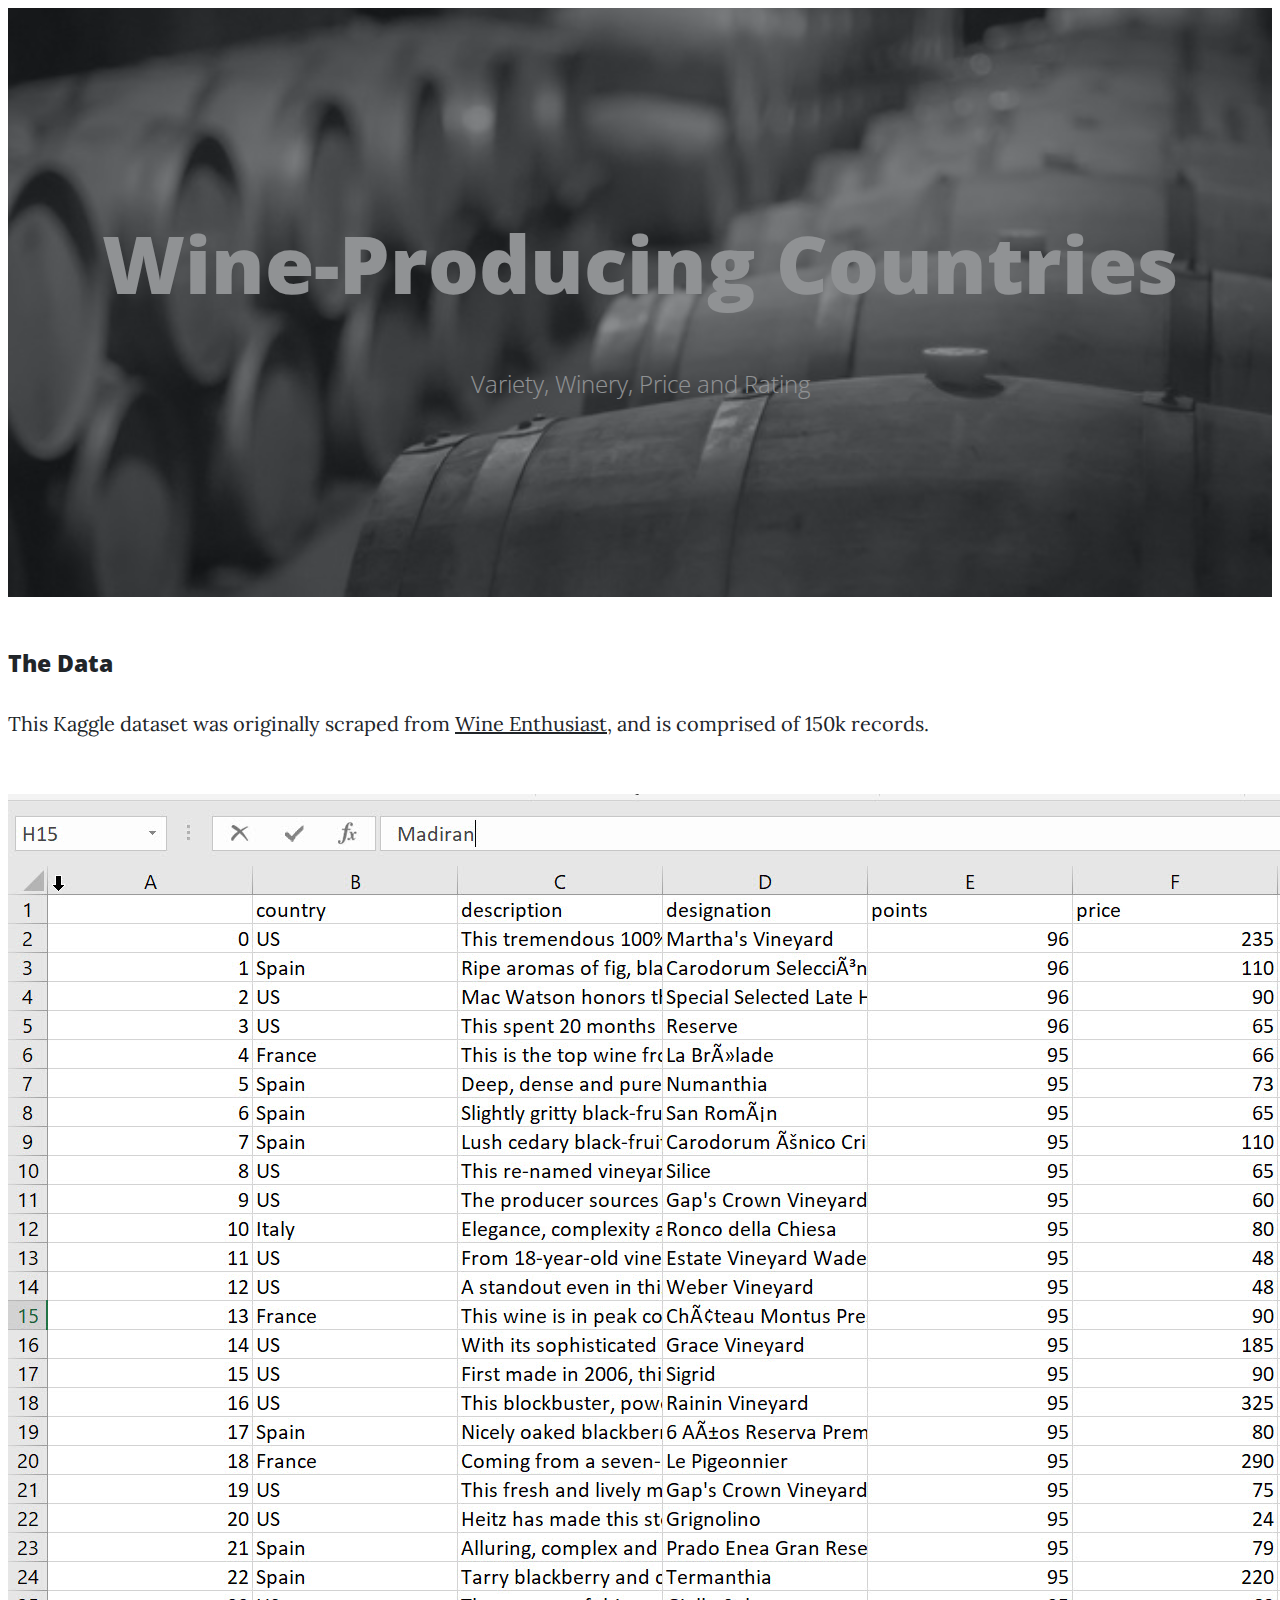
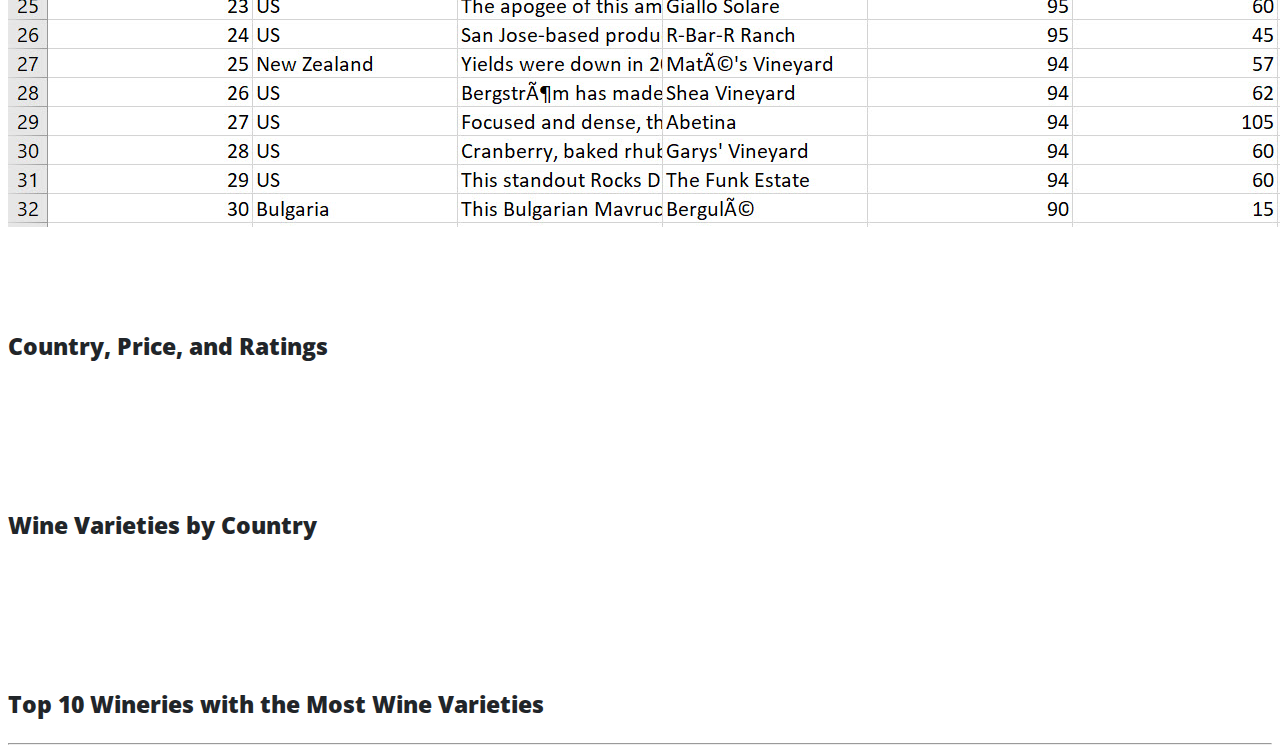
==== about.html @ a39c717f "Add files via upload" ====
<!DOCTYPE html>
<html lang="en">

  <head>

    <meta charset="utf-8">
    <meta name="viewport" content="width=device-width, initial-scale=1, shrink-to-fit=no">
    <meta name="description" content="">
    <meta name="author" content="">

    <title>Clean Blog - Start Bootstrap Theme</title>

    <!-- Bootstrap core CSS -->
    <link href="vendor/bootstrap/css/bootstrap.min.css" rel="stylesheet">

    <!-- Custom fonts for this template -->
    <link href="vendor/fontawesome-free/css/all.min.css" rel="stylesheet" type="text/css">
    <link href='https://fonts.googleapis.com/css?family=Lora:400,700,400italic,700italic' rel='stylesheet' type='text/css'>
    <link href='https://fonts.googleapis.com/css?family=Open+Sans:300italic,400italic,600italic,700italic,800italic,400,300,600,700,800' rel='stylesheet' type='text/css'>

    <!-- Custom styles for this template -->
    <link href="css/clean-blog.min.css" rel="stylesheet">

  </head>

  <body>

    <!-- Navigation -->
    <nav class="navbar navbar-expand-lg navbar-light fixed-top" id="mainNav">
      <div class="container">
        <!--a class="navbar-brand" href="index.html">Start Bootstrap</a-->
        <button class="navbar-toggler navbar-toggler-right" type="button" data-toggle="collapse" data-target="#navbarResponsive" aria-controls="navbarResponsive" aria-expanded="false" aria-label="Toggle navigation">
          Menu
          <i class="fas fa-bars"></i>
        </button>
        <div class="collapse navbar-collapse" id="navbarResponsive">
          <ul class="navbar-nav ml-auto">
            <li class="nav-item">
                <a class="nav-link" href="index.html">Home</a>
              </li>
              <li class="nav-item">
                <a class="nav-link" href="about.html">Wine Production</a>
              </li>
              <li class="nav-item">
                <a class="nav-link" href="post.html">Sentiment Analysis</a>
              </li>
              <li class="nav-item">
                <a class="nav-link" href="contact.html">Wine Recommender</a>
              </li>
          </ul>
        </div>
      </div>
    </nav>

    <!-- Page Header -->
    <header class="masthead" style="background-image: url('img/barrels.jpg')">
      <div class="overlay"></div>
      <div class="container">
        <div class="row">
          <div class="col-lg-8 col-md-10 mx-auto">
            <div class="page-heading">
              <h1>Wine-Producing Countries</h1>
              <span class="subheading">Variety, Winery, Price and Rating</span>
            </div>
          </div>
        </div>
      </div>
    </header>

    <!-- Main Content -->
    <div class="container">
      <div class="row">
        <div class="col-lg-8 col-md-10 mx-auto">
          <h3>The Data</h3>
          <p>This Kaggle dataset was originally scraped from <a href="https://www.winemag.com/wine-ratings/" target="_blank">Wine Enthusiast</a>, and is comprised of 150k records.</p>

          <br>

          <!--img src="dataset.jpg"-->
          <img class="img-fluid" src="img/dataset.jpg" alt="">

          <br>
          <br>
          <br>
          <br>
          <h3>Country, Price, and Ratings</h3>
          <div class='tableauPlaceholder' id='viz1539211883593' style='position: relative'><noscript><a href='#'><img alt='Let&#39;s Talk Wine ' src='https:&#47;&#47;public.tableau.com&#47;static&#47;images&#47;65&#47;65BN7KJ4J&#47;1_rss.png' style='border: none' /></a></noscript><object class='tableauViz'  style='display:none;'><param name='host_url' value='https%3A%2F%2Fpublic.tableau.com%2F' /> <param name='embed_code_version' value='3' /> <param name='path' value='shared&#47;65BN7KJ4J' /> <param name='toolbar' value='yes' /><param name='static_image' value='https:&#47;&#47;public.tableau.com&#47;static&#47;images&#47;65&#47;65BN7KJ4J&#47;1.png' /> <param name='animate_transition' value='yes' /><param name='display_static_image' value='yes' /><param name='display_spinner' value='yes' /><param name='display_overlay' value='yes' /><param name='display_count' value='yes' /></object></div>                <script type='text/javascript'>                    var divElement = document.getElementById('viz1539211883593');                    var vizElement = divElement.getElementsByTagName('object')[0];                    vizElement.style.width='1016px';vizElement.style.height='991px';                    var scriptElement = document.createElement('script');                    scriptElement.src = 'https://public.tableau.com/javascripts/api/viz_v1.js';                    vizElement.parentNode.insertBefore(scriptElement, vizElement);                </script>

          <br>
          <br>
          <br>
          <br>
          <h3>Wine Varieties by Country</h3>
          <div class='tableauPlaceholder' id='viz1539274293628' style='position: relative'><noscript><a href='#'><img alt='Dashboard2 ' src='https:&#47;&#47;public.tableau.com&#47;static&#47;images&#47;Wi&#47;Wine_ML_Dashboards_worksheets&#47;Dashboard2&#47;1_rss.png' style='border: none' /></a></noscript><object class='tableauViz'  style='display:none;'><param name='host_url' value='https%3A%2F%2Fpublic.tableau.com%2F' /> <param name='embed_code_version' value='3' /> <param name='site_root' value='' /><param name='name' value='Wine_ML_Dashboards_worksheets&#47;Dashboard2' /><param name='tabs' value='no' /><param name='toolbar' value='yes' /><param name='static_image' value='https:&#47;&#47;public.tableau.com&#47;static&#47;images&#47;Wi&#47;Wine_ML_Dashboards_worksheets&#47;Dashboard2&#47;1.png' /> <param name='animate_transition' value='yes' /><param name='display_static_image' value='yes' /><param name='display_spinner' value='yes' /><param name='display_overlay' value='yes' /><param name='display_count' value='yes' /></object></div>                <script type='text/javascript'>                    var divElement = document.getElementById('viz1539274293628');                    var vizElement = divElement.getElementsByTagName('object')[0];                    vizElement.style.width='100%';vizElement.style.height=(divElement.offsetWidth*0.75)+'px';                    var scriptElement = document.createElement('script');                    scriptElement.src = 'https://public.tableau.com/javascripts/api/viz_v1.js';                    vizElement.parentNode.insertBefore(scriptElement, vizElement);                </script>
  
          <br>
          <br>
          <br>
          <br>
          <h3>Top 10 Wineries with the Most Wine Varieties</h3>
          <div class='tableauPlaceholder' id='viz1539273602115' style='position: relative'><noscript><a href='#'><img alt='Dashboard 3 ' src='https:&#47;&#47;public.tableau.com&#47;static&#47;images&#47;Wi&#47;Wine_ML_Dashboards_worksheets_dashboard3&#47;Dashboard3&#47;1_rss.png' style='border: none' /></a></noscript><object class='tableauViz'  style='display:none;'><param name='host_url' value='https%3A%2F%2Fpublic.tableau.com%2F' /> <param name='embed_code_version' value='3' /> <param name='site_root' value='' /><param name='name' value='Wine_ML_Dashboards_worksheets_dashboard3&#47;Dashboard3' /><param name='tabs' value='no' /><param name='toolbar' value='yes' /><param name='static_image' value='https:&#47;&#47;public.tableau.com&#47;static&#47;images&#47;Wi&#47;Wine_ML_Dashboards_worksheets_dashboard3&#47;Dashboard3&#47;1.png' /> <param name='animate_transition' value='yes' /><param name='display_static_image' value='yes' /><param name='display_spinner' value='yes' /><param name='display_overlay' value='yes' /><param name='display_count' value='yes' /></object></div>                <script type='text/javascript'>                    var divElement = document.getElementById('viz1539273602115');                    var vizElement = divElement.getElementsByTagName('object')[0];                    vizElement.style.width='1000px';vizElement.style.height='827px';                    var scriptElement = document.createElement('script');                    scriptElement.src = 'https://public.tableau.com/javascripts/api/viz_v1.js';                    vizElement.parentNode.insertBefore(scriptElement, vizElement);                </script>
        </div>
      </div>
    </div>

    <hr>

    <!-- Footer -->
    <!--footer>
      <div class="container">
        <div class="row">
          <div class="col-lg-8 col-md-10 mx-auto">
            <ul class="list-inline text-center">
              <li class="list-inline-item">
                <a href="#">
                  <span class="fa-stack fa-lg">
                    <i class="fas fa-circle fa-stack-2x"></i>
                    <i class="fab fa-twitter fa-stack-1x fa-inverse"></i>
                  </span>
                </a>
              </li>
              <li class="list-inline-item">
                <a href="#">
                  <span class="fa-stack fa-lg">
                    <i class="fas fa-circle fa-stack-2x"></i>
                    <i class="fab fa-facebook-f fa-stack-1x fa-inverse"></i>
                  </span>
                </a>
              </li>
              <li class="list-inline-item">
                <a href="#">
                  <span class="fa-stack fa-lg">
                    <i class="fas fa-circle fa-stack-2x"></i>
                    <i class="fab fa-github fa-stack-1x fa-inverse"></i>
                  </span>
                </a>
              </li>
            </ul>
            <p class="copyright text-muted">Copyright &copy; Your Website 2018</p>
          </div>
        </div>
      </div>
    </footer-->

    <!-- Bootstrap core JavaScript -->
    <script src="vendor/jquery/jquery.min.js"></script>
    <script src="vendor/bootstrap/js/bootstrap.bundle.min.js"></script>

    <!-- Custom scripts for this template -->
    <script src="js/clean-blog.min.js"></script>

  </body>

</html>
---- css/clean-blog.min.css ----
/*!
 * Start Bootstrap - Clean Blog v5.0.1 (https://startbootstrap.com/template-overviews/clean-blog)
 * Copyright 2013-2018 Start Bootstrap
 * Licensed under MIT (https://github.com/BlackrockDigital/startbootstrap-clean-blog/blob/master/LICENSE)
 */body{font-size:20px;color:#212529;font-family:Lora,'Times New Roman',serif}p{line-height:1.5;margin:30px 0}p a{text-decoration:underline}h1,h2,h3,h4,h5,h6{font-weight:800;font-family:'Open Sans','Helvetica Neue',Helvetica,Arial,sans-serif}a{color:#212529;-webkit-transition:all .2s;transition:all .2s}a:focus,a:hover{color:#0085a1}blockquote{font-style:italic;color:#868e96}.section-heading{font-size:36px;font-weight:700;margin-top:60px}.caption{font-size:14px;font-style:italic;display:block;margin:0;padding:10px;text-align:center;border-bottom-right-radius:5px;border-bottom-left-radius:5px}::-moz-selection{color:#fff;background:#0085a1;text-shadow:none}::selection{color:#fff;background:#0085a1;text-shadow:none}img::-moz-selection{color:#fff;background:0 0}img::selection{color:#fff;background:0 0}img::-moz-selection{color:#fff;background:0 0}#mainNav{position:absolute;border-bottom:1px solid #e9ecef;background-color:#fff;font-family:'Open Sans','Helvetica Neue',Helvetica,Arial,sans-serif}#mainNav .navbar-brand{font-weight:800;color:#343a40}#mainNav .navbar-toggler{font-size:12px;font-weight:800;padding:13px;text-transform:uppercase;color:#343a40}#mainNav .navbar-nav>li.nav-item>a{font-size:12px;font-weight:800;letter-spacing:1px;text-transform:uppercase}@media only screen and (min-width:992px){#mainNav{border-bottom:1px solid transparent;background:0 0}#mainNav .navbar-brand{padding:10px 20px;color:#fff}#mainNav .navbar-brand:focus,#mainNav .navbar-brand:hover{color:rgba(255,255,255,.8)}#mainNav .navbar-nav>li.nav-item>a{padding:10px 20px;color:#fff}#mainNav .navbar-nav>li.nav-item>a:focus,#mainNav .navbar-nav>li.nav-item>a:hover{color:rgba(255,255,255,.8)}}@media only screen and (min-width:992px){#mainNav{-webkit-transition:background-color .2s;transition:background-color .2s;-webkit-transform:translate3d(0,0,0);transform:translate3d(0,0,0);-webkit-backface-visibility:hidden}#mainNav.is-fixed{position:fixed;top:-67px;-webkit-transition:-webkit-transform .2s;transition:-webkit-transform .2s;transition:transform .2s;transition:transform .2s,-webkit-transform .2s;border-bottom:1px solid #fff;background-color:rgba(255,255,255,.9)}#mainNav.is-fixed .navbar-brand{color:#212529}#mainNav.is-fixed .navbar-brand:focus,#mainNav.is-fixed .navbar-brand:hover{color:#0085a1}#mainNav.is-fixed .navbar-nav>li.nav-item>a{color:#212529}#mainNav.is-fixed .navbar-nav>li.nav-item>a:focus,#mainNav.is-fixed .navbar-nav>li.nav-item>a:hover{color:#0085a1}#mainNav.is-visible{-webkit-transform:translate3d(0,100%,0);transform:translate3d(0,100%,0)}}header.masthead{margin-bottom:50px;background:no-repeat center center;background-color:#868e96;background-attachment:scroll;position:relative;background-size:cover}header.masthead .overlay{position:absolute;top:0;left:0;height:100%;width:100%;background-color:#212529;opacity:.5}header.masthead .page-heading,header.masthead .post-heading,header.masthead .site-heading{padding:200px 0 150px;color:#fff}@media only screen and (min-width:768px){header.masthead .page-heading,header.masthead .post-heading,header.masthead .site-heading{padding:200px 0}}header.masthead .page-heading,header.masthead .site-heading{text-align:center}header.masthead .page-heading h1,header.masthead .site-heading h1{font-size:50px;margin-top:0}header.masthead .page-heading .subheading,header.masthead .site-heading .subheading{font-size:24px;font-weight:300;line-height:1.1;display:block;margin:10px 0 0;font-family:'Open Sans','Helvetica Neue',Helvetica,Arial,sans-serif}@media only screen and (min-width:768px){header.masthead .page-heading h1,header.masthead .site-heading h1{font-size:80px}}header.masthead .post-heading h1{font-size:35px}header.masthead .post-heading .meta,header.masthead .post-heading .subheading{line-height:1.1;display:block}header.masthead .post-heading .subheading{font-size:24px;font-weight:600;margin:10px 0 30px;font-family:'Open Sans','Helvetica Neue',Helvetica,Arial,sans-serif}header.masthead .post-heading .meta{font-size:20px;font-weight:300;font-style:italic;font-family:Lora,'Times New Roman',serif}header.masthead .post-heading .meta a{color:#fff}@media only screen and (min-width:768px){header.masthead .post-heading h1{font-size:55px}header.masthead .post-heading .subheading{font-size:30px}}.post-preview>a{color:#212529}.post-preview>a:focus,.post-preview>a:hover{text-decoration:none;color:#9c0745}.post-preview>a>.post-title{font-size:30px;margin-top:30px;margin-bottom:10px}.post-preview>a>.post-subtitle{font-weight:300;margin:0 0 10px}.post-preview>.post-meta{font-size:18px;font-style:italic;margin-top:0;color:#868e96}.post-preview>.post-meta>a{text-decoration:none;color:#212529}.post-preview>.post-meta>a:focus,.post-preview>.post-meta>a:hover{text-decoration:underline;color:#0085a1}@media only screen and (min-width:768px){.post-preview>a>.post-title{font-size:36px}}.floating-label-form-group{font-size:14px;position:relative;margin-bottom:0;padding-bottom:.5em;border-bottom:1px solid #dee2e6}.floating-label-form-group input,.floating-label-form-group textarea{font-size:1.5em;position:relative;z-index:1;padding:0;resize:none;border:none;border-radius:0;background:0 0;-webkit-box-shadow:none!important;box-shadow:none!important;font-family:Lora,'Times New Roman',serif}.floating-label-form-group input::-webkit-input-placeholder,.floating-label-form-group textarea::-webkit-input-placeholder{color:#868e96;font-family:Lora,'Times New Roman',serif}.floating-label-form-group label{font-size:.85em;line-height:1.764705882em;position:relative;z-index:0;top:2em;display:block;margin:0;-webkit-transition:top .3s ease,opacity .3s ease;transition:top .3s ease,opacity .3s ease;vertical-align:middle;vertical-align:baseline;opacity:0}.floating-label-form-group .help-block{margin:15px 0}.floating-label-form-group-with-value label{top:0;opacity:1}.floating-label-form-group-with-focus label{color:#0085a1}form .form-group:first-child .floating-label-form-group{border-top:1px solid #dee2e6}footer{padding:50px 0 65px}footer .list-inline{margin:0;padding:0}footer .copyright{font-size:14px;margin-bottom:0;text-align:center}.btn{font-size:14px;font-weight:800;padding:15px 25px;letter-spacing:1px;text-transform:uppercase;border-radius:0;font-family:'Open Sans','Helvetica Neue',Helvetica,Arial,sans-serif}.btn-primary{background-color:#0085a1;border-color:#0085a1}.btn-primary:active,.btn-primary:focus,.btn-primary:hover{color:#fff;background-color:#00657b!important;border-color:#00657b!important}.btn-lg{font-size:16px;padding:25px 35px}
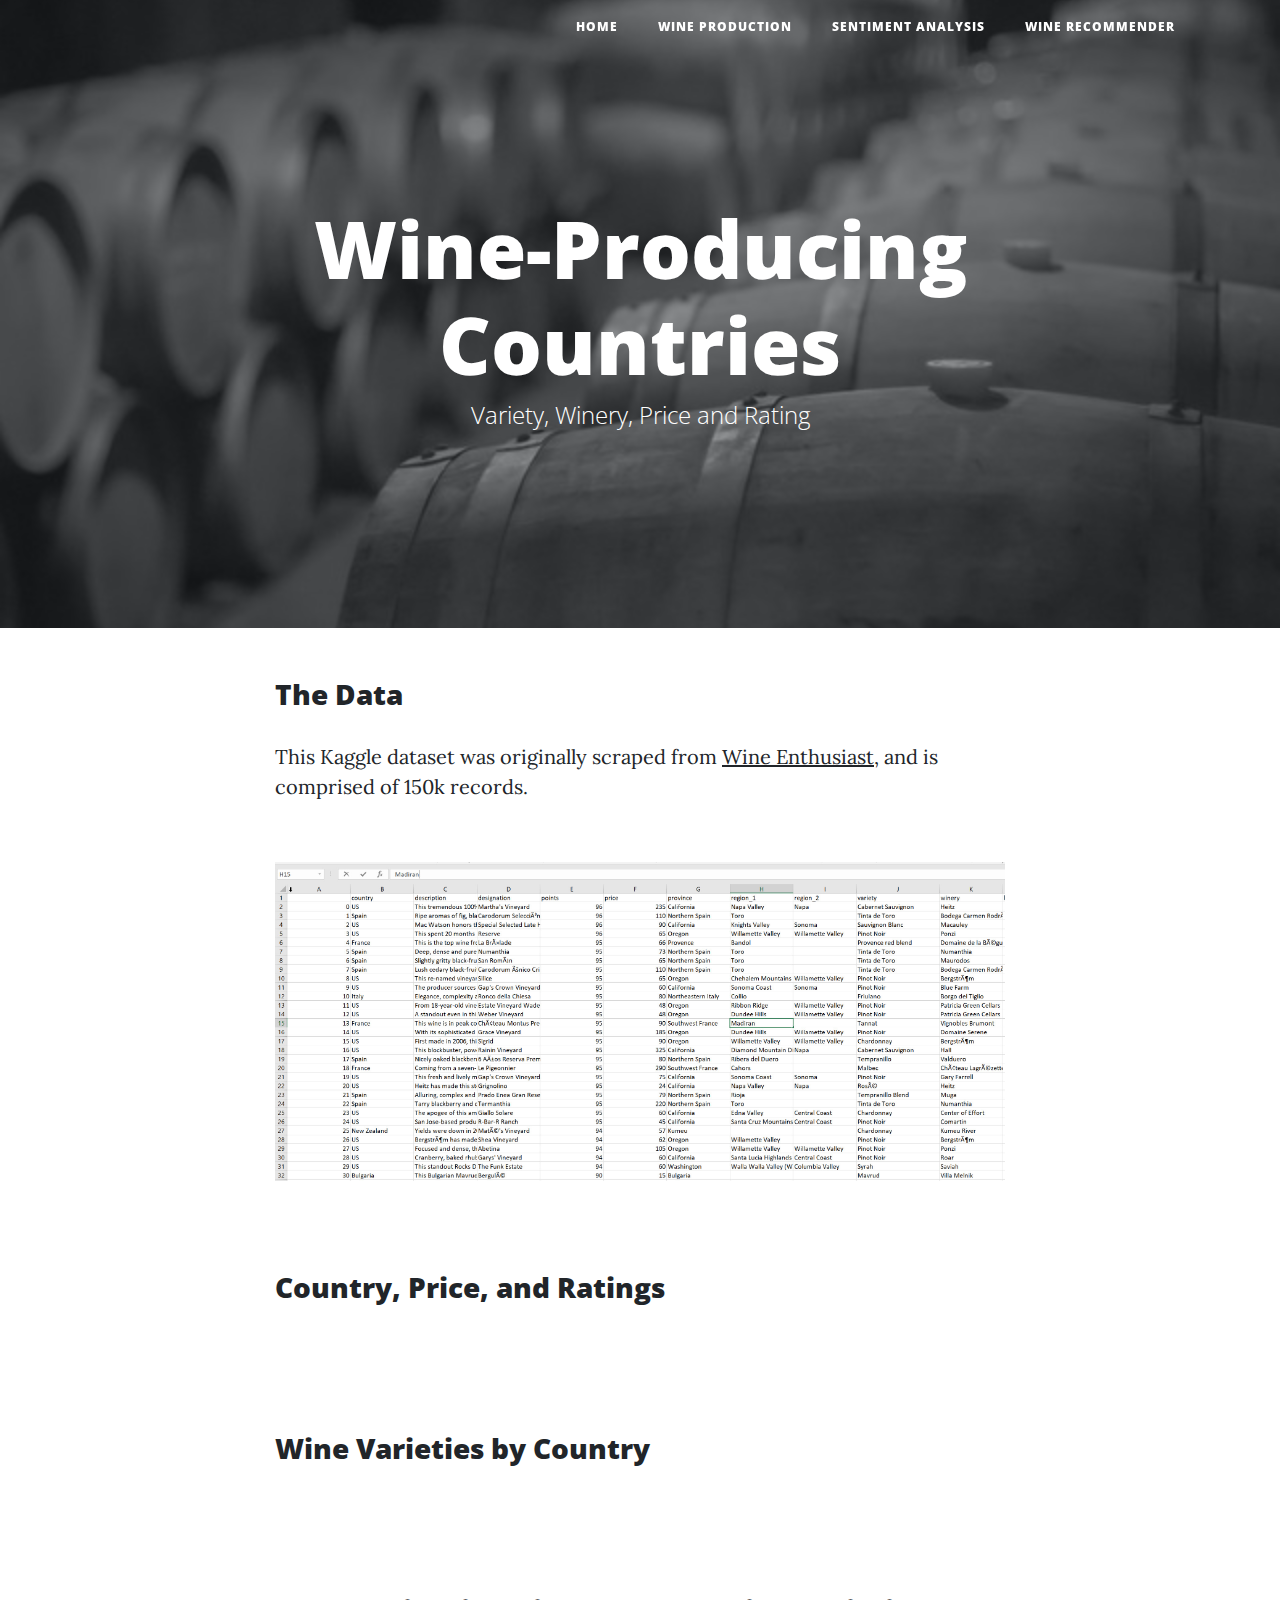
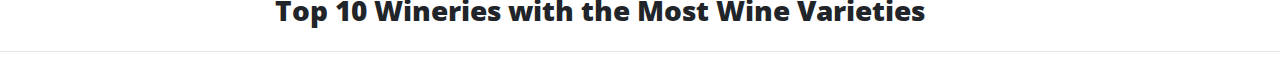
==== commit b0cbe75e: "Add files via upload" ====
--- a/about.html
+++ b/about.html
@@ -84,7 +84,7 @@
           <br>
           <br>
           <h3>Country, Price, and Ratings</h3>
-          <div class='tableauPlaceholder' id='viz1539211883593' style='position: relative'><noscript><a href='#'><img alt='Let&#39;s Talk Wine ' src='https:&#47;&#47;public.tableau.com&#47;static&#47;images&#47;65&#47;65BN7KJ4J&#47;1_rss.png' style='border: none' /></a></noscript><object class='tableauViz'  style='display:none;'><param name='host_url' value='https%3A%2F%2Fpublic.tableau.com%2F' /> <param name='embed_code_version' value='3' /> <param name='path' value='shared&#47;65BN7KJ4J' /> <param name='toolbar' value='yes' /><param name='static_image' value='https:&#47;&#47;public.tableau.com&#47;static&#47;images&#47;65&#47;65BN7KJ4J&#47;1.png' /> <param name='animate_transition' value='yes' /><param name='display_static_image' value='yes' /><param name='display_spinner' value='yes' /><param name='display_overlay' value='yes' /><param name='display_count' value='yes' /></object></div>                <script type='text/javascript'>                    var divElement = document.getElementById('viz1539211883593');                    var vizElement = divElement.getElementsByTagName('object')[0];                    vizElement.style.width='1016px';vizElement.style.height='991px';                    var scriptElement = document.createElement('script');                    scriptElement.src = 'https://public.tableau.com/javascripts/api/viz_v1.js';                    vizElement.parentNode.insertBefore(scriptElement, vizElement);                </script>
+          <div class='tableauPlaceholder' id='viz1539293705348' style='position: relative'><noscript><a href='#'><img alt='Wine ' src='https:&#47;&#47;public.tableau.com&#47;static&#47;images&#47;Wi&#47;Wine_29&#47;Wine&#47;1_rss.png' style='border: none' /></a></noscript><object class='tableauViz'  style='display:none;'><param name='host_url' value='https%3A%2F%2Fpublic.tableau.com%2F' /> <param name='embed_code_version' value='3' /> <param name='site_root' value='' /><param name='name' value='Wine_29&#47;Wine' /><param name='tabs' value='no' /><param name='toolbar' value='yes' /><param name='static_image' value='https:&#47;&#47;public.tableau.com&#47;static&#47;images&#47;Wi&#47;Wine_29&#47;Wine&#47;1.png' /> <param name='animate_transition' value='yes' /><param name='display_static_image' value='yes' /><param name='display_spinner' value='yes' /><param name='display_overlay' value='yes' /><param name='display_count' value='yes' /><param name='filter' value='publish=yes' /></object></div>                <script type='text/javascript'>                    var divElement = document.getElementById('viz1539293705348');                    var vizElement = divElement.getElementsByTagName('object')[0];                    vizElement.style.width='1016px';vizElement.style.height='991px';                    var scriptElement = document.createElement('script');                    scriptElement.src = 'https://public.tableau.com/javascripts/api/viz_v1.js';                    vizElement.parentNode.insertBefore(scriptElement, vizElement);                </script>
 
           <br>
           <br>
--- a/vendor/fontawesome-free/css/all.min.css
+++ b/vendor/fontawesome-free/css/all.min.css
@@ -0,0 +1,5 @@
+/*!
+ * Font Awesome Free 5.3.1 by @fontawesome - https://fontawesome.com
+ * License - https://fontawesome.com/license/free (Icons: CC BY 4.0, Fonts: SIL OFL 1.1, Code: MIT License)
+ */
+.fa,.fab,.fal,.far,.fas{-moz-osx-font-smoothing:grayscale;-webkit-font-smoothing:antialiased;display:inline-block;font-style:normal;font-variant:normal;text-rendering:auto;line-height:1}.fa-lg{font-size:1.33333em;line-height:.75em;vertical-align:-.0667em}.fa-xs{font-size:.75em}.fa-sm{font-size:.875em}.fa-1x{font-size:1em}.fa-2x{font-size:2em}.fa-3x{font-size:3em}.fa-4x{font-size:4em}.fa-5x{font-size:5em}.fa-6x{font-size:6em}.fa-7x{font-size:7em}.fa-8x{font-size:8em}.fa-9x{font-size:9em}.fa-10x{font-size:10em}.fa-fw{text-align:center;width:1.25em}.fa-ul{list-style-type:none;margin-left:2.5em;padding-left:0}.fa-ul>li{position:relative}.fa-li{left:-2em;position:absolute;text-align:center;width:2em;line-height:inherit}.fa-border{border:.08em solid #eee;border-radius:.1em;padding:.2em .25em .15em}.fa-pull-left{float:left}.fa-pull-right{float:right}.fa.fa-pull-left,.fab.fa-pull-left,.fal.fa-pull-left,.far.fa-pull-left,.fas.fa-pull-left{margin-right:.3em}.fa.fa-pull-right,.fab.fa-pull-right,.fal.fa-pull-right,.far.fa-pull-right,.fas.fa-pull-right{margin-left:.3em}.fa-spin{animation:fa-spin 2s infinite linear}.fa-pulse{animation:fa-spin 1s infinite steps(8)}@keyframes fa-spin{0%{transform:rotate(0deg)}to{transform:rotate(1turn)}}.fa-rotate-90{-ms-filter:"progid:DXImageTransform.Microsoft.BasicImage(rotation=1)";transform:rotate(90deg)}.fa-rotate-180{-ms-filter:"progid:DXImageTransform.Microsoft.BasicImage(rotation=2)";transform:rotate(180deg)}.fa-rotate-270{-ms-filter:"progid:DXImageTransform.Microsoft.BasicImage(rotation=3)";transform:rotate(270deg)}.fa-flip-horizontal{-ms-filter:"progid:DXImageTransform.Microsoft.BasicImage(rotation=0, mirror=1)";transform:scaleX(-1)}.fa-flip-vertical{transform:scaleY(-1)}.fa-flip-horizontal.fa-flip-vertical,.fa-flip-vertical{-ms-filter:"progid:DXImageTransform.Microsoft.BasicImage(rotation=2, mirror=1)"}.fa-flip-horizontal.fa-flip-vertical{transform:scale(-1)}:root .fa-flip-horizontal,:root .fa-flip-vertical,:root .fa-rotate-90,:root .fa-rotate-180,:root .fa-rotate-270{-webkit-filter:none;filter:none}.fa-stack{display:inline-block;height:2em;line-height:2em;position:relative;vertical-align:middle;width:2em}.fa-stack-1x,.fa-stack-2x{left:0;position:absolute;text-align:center;width:100%}.fa-stack-1x{line-height:inherit}.fa-stack-2x{font-size:2em}.fa-inverse{color:#fff}.fa-500px:before{content:"\f26e"}.fa-accessible-icon:before{content:"\f368"}.fa-accusoft:before{content:"\f369"}.fa-ad:before{content:"\f641"}.fa-address-book:before{content:"\f2b9"}.fa-address-card:before{content:"\f2bb"}.fa-adjust:before{content:"\f042"}.fa-adn:before{content:"\f170"}.fa-adversal:before{content:"\f36a"}.fa-affiliatetheme:before{content:"\f36b"}.fa-air-freshener:before{content:"\f5d0"}.fa-algolia:before{content:"\f36c"}.fa-align-center:before{content:"\f037"}.fa-align-justify:before{content:"\f039"}.fa-align-left:before{content:"\f036"}.fa-align-right:before{content:"\f038"}.fa-alipay:before{content:"\f642"}.fa-allergies:before{content:"\f461"}.fa-amazon:before{content:"\f270"}.fa-amazon-pay:before{content:"\f42c"}.fa-ambulance:before{content:"\f0f9"}.fa-american-sign-language-interpreting:before{content:"\f2a3"}.fa-amilia:before{content:"\f36d"}.fa-anchor:before{content:"\f13d"}.fa-android:before{content:"\f17b"}.fa-angellist:before{content:"\f209"}.fa-angle-double-down:before{content:"\f103"}.fa-angle-double-left:before{content:"\f100"}.fa-angle-double-right:before{content:"\f101"}.fa-angle-double-up:before{content:"\f102"}.fa-angle-down:before{content:"\f107"}.fa-angle-left:before{content:"\f104"}.fa-angle-right:before{content:"\f105"}.fa-angle-up:before{content:"\f106"}.fa-angry:before{content:"\f556"}.fa-angrycreative:before{content:"\f36e"}.fa-angular:before{content:"\f420"}.fa-ankh:before{content:"\f644"}.fa-app-store:before{content:"\f36f"}.fa-app-store-ios:before{content:"\f370"}.fa-apper:before{content:"\f371"}.fa-apple:before{content:"\f179"}.fa-apple-alt:before{content:"\f5d1"}.fa-apple-pay:before{content:"\f415"}.fa-archive:before{content:"\f187"}.fa-archway:before{content:"\f557"}.fa-arrow-alt-circle-down:before{content:"\f358"}.fa-arrow-alt-circle-left:before{content:"\f359"}.fa-arrow-alt-circle-right:before{content:"\f35a"}.fa-arrow-alt-circle-up:before{content:"\f35b"}.fa-arrow-circle-down:before{content:"\f0ab"}.fa-arrow-circle-left:before{content:"\f0a8"}.fa-arrow-circle-right:before{content:"\f0a9"}.fa-arrow-circle-up:before{content:"\f0aa"}.fa-arrow-down:before{content:"\f063"}.fa-arrow-left:before{content:"\f060"}.fa-arrow-right:before{content:"\f061"}.fa-arrow-up:before{content:"\f062"}.fa-arrows-alt:before{content:"\f0b2"}.fa-arrows-alt-h:before{content:"\f337"}.fa-arrows-alt-v:before{content:"\f338"}.fa-assistive-listening-systems:before{content:"\f2a2"}.fa-asterisk:before{content:"\f069"}.fa-asymmetrik:before{content:"\f372"}.fa-at:before{content:"\f1fa"}.fa-atlas:before{content:"\f558"}.fa-atom:before{content:"\f5d2"}.fa-audible:before{content:"\f373"}.fa-audio-description:before{content:"\f29e"}.fa-autoprefixer:before{content:"\f41c"}.fa-avianex:before{content:"\f374"}.fa-aviato:before{content:"\f421"}.fa-award:before{content:"\f559"}.fa-aws:before{content:"\f375"}.fa-backspace:before{content:"\f55a"}.fa-backward:before{content:"\f04a"}.fa-balance-scale:before{content:"\f24e"}.fa-ban:before{content:"\f05e"}.fa-band-aid:before{content:"\f462"}.fa-bandcamp:before{content:"\f2d5"}.fa-barcode:before{content:"\f02a"}.fa-bars:before{content:"\f0c9"}.fa-baseball-ball:before{content:"\f433"}.fa-basketball-ball:before{content:"\f434"}.fa-bath:before{content:"\f2cd"}.fa-battery-empty:before{content:"\f244"}.fa-battery-full:before{content:"\f240"}.fa-battery-half:before{content:"\f242"}.fa-battery-quarter:before{content:"\f243"}.fa-battery-three-quarters:before{content:"\f241"}.fa-bed:before{content:"\f236"}.fa-beer:before{content:"\f0fc"}.fa-behance:before{content:"\f1b4"}.fa-behance-square:before{content:"\f1b5"}.fa-bell:before{content:"\f0f3"}.fa-bell-slash:before{content:"\f1f6"}.fa-bezier-curve:before{content:"\f55b"}.fa-bible:before{content:"\f647"}.fa-bicycle:before{content:"\f206"}.fa-bimobject:before{content:"\f378"}.fa-binoculars:before{content:"\f1e5"}.fa-birthday-cake:before{content:"\f1fd"}.fa-bitbucket:before{content:"\f171"}.fa-bitcoin:before{content:"\f379"}.fa-bity:before{content:"\f37a"}.fa-black-tie:before{content:"\f27e"}.fa-blackberry:before{content:"\f37b"}.fa-blender:before{content:"\f517"}.fa-blind:before{content:"\f29d"}.fa-blogger:before{content:"\f37c"}.fa-blogger-b:before{content:"\f37d"}.fa-bluetooth:before{content:"\f293"}.fa-bluetooth-b:before{content:"\f294"}.fa-bold:before{content:"\f032"}.fa-bolt:before{content:"\f0e7"}.fa-bomb:before{content:"\f1e2"}.fa-bone:before{content:"\f5d7"}.fa-bong:before{content:"\f55c"}.fa-book:before{content:"\f02d"}.fa-book-open:before{content:"\f518"}.fa-book-reader:before{content:"\f5da"}.fa-bookmark:before{content:"\f02e"}.fa-bowling-ball:before{content:"\f436"}.fa-box:before{content:"\f466"}.fa-box-open:before{content:"\f49e"}.fa-boxes:before{content:"\f468"}.fa-braille:before{content:"\f2a1"}.fa-brain:before{content:"\f5dc"}.fa-briefcase:before{content:"\f0b1"}.fa-briefcase-medical:before{content:"\f469"}.fa-broadcast-tower:before{content:"\f519"}.fa-broom:before{content:"\f51a"}.fa-brush:before{content:"\f55d"}.fa-btc:before{content:"\f15a"}.fa-bug:before{content:"\f188"}.fa-building:before{content:"\f1ad"}.fa-bullhorn:before{content:"\f0a1"}.fa-bullseye:before{content:"\f140"}.fa-burn:before{content:"\f46a"}.fa-buromobelexperte:before{content:"\f37f"}.fa-bus:before{content:"\f207"}.fa-bus-alt:before{content:"\f55e"}.fa-business-time:before{content:"\f64a"}.fa-buysellads:before{content:"\f20d"}.fa-calculator:before{content:"\f1ec"}.fa-calendar:before{content:"\f133"}.fa-calendar-alt:before{content:"\f073"}.fa-calendar-check:before{content:"\f274"}.fa-calendar-minus:before{content:"\f272"}.fa-calendar-plus:before{content:"\f271"}.fa-calendar-times:before{content:"\f273"}.fa-camera:before{content:"\f030"}.fa-camera-retro:before{content:"\f083"}.fa-cannabis:before{content:"\f55f"}.fa-capsules:before{content:"\f46b"}.fa-car:before{content:"\f1b9"}.fa-car-alt:before{content:"\f5de"}.fa-car-battery:before{content:"\f5df"}.fa-car-crash:before{content:"\f5e1"}.fa-car-side:before{content:"\f5e4"}.fa-caret-down:before{content:"\f0d7"}.fa-caret-left:before{content:"\f0d9"}.fa-caret-right:before{content:"\f0da"}.fa-caret-square-down:before{content:"\f150"}.fa-caret-square-left:before{content:"\f191"}.fa-caret-square-right:before{content:"\f152"}.fa-caret-square-up:before{content:"\f151"}.fa-caret-up:before{content:"\f0d8"}.fa-cart-arrow-down:before{content:"\f218"}.fa-cart-plus:before{content:"\f217"}.fa-cc-amazon-pay:before{content:"\f42d"}.fa-cc-amex:before{content:"\f1f3"}.fa-cc-apple-pay:before{content:"\f416"}.fa-cc-diners-club:before{content:"\f24c"}.fa-cc-discover:before{content:"\f1f2"}.fa-cc-jcb:before{content:"\f24b"}.fa-cc-mastercard:before{content:"\f1f1"}.fa-cc-paypal:before{content:"\f1f4"}.fa-cc-stripe:before{content:"\f1f5"}.fa-cc-visa:before{content:"\f1f0"}.fa-centercode:before{content:"\f380"}.fa-certificate:before{content:"\f0a3"}.fa-chalkboard:before{content:"\f51b"}.fa-chalkboard-teacher:before{content:"\f51c"}.fa-charging-station:before{content:"\f5e7"}.fa-chart-area:before{content:"\f1fe"}.fa-chart-bar:before{content:"\f080"}.fa-chart-line:before{content:"\f201"}.fa-chart-pie:before{content:"\f200"}.fa-check:before{content:"\f00c"}.fa-check-circle:before{content:"\f058"}.fa-check-double:before{content:"\f560"}.fa-check-square:before{content:"\f14a"}.fa-chess:before{content:"\f439"}.fa-chess-bishop:before{content:"\f43a"}.fa-chess-board:before{content:"\f43c"}.fa-chess-king:before{content:"\f43f"}.fa-chess-knight:before{content:"\f441"}.fa-chess-pawn:before{content:"\f443"}.fa-chess-queen:before{content:"\f445"}.fa-chess-rook:before{content:"\f447"}.fa-chevron-circle-down:before{content:"\f13a"}.fa-chevron-circle-left:before{content:"\f137"}.fa-chevron-circle-right:before{content:"\f138"}.fa-chevron-circle-up:before{content:"\f139"}.fa-chevron-down:before{content:"\f078"}.fa-chevron-left:before{content:"\f053"}.fa-chevron-right:before{content:"\f054"}.fa-chevron-up:before{content:"\f077"}.fa-child:before{content:"\f1ae"}.fa-chrome:before{content:"\f268"}.fa-church:before{content:"\f51d"}.fa-circle:before{content:"\f111"}.fa-circle-notch:before{content:"\f1ce"}.fa-city:before{content:"\f64f"}.fa-clipboard:before{content:"\f328"}.fa-clipboard-check:before{content:"\f46c"}.fa-clipboard-list:before{content:"\f46d"}.fa-clock:before{content:"\f017"}.fa-clone:before{content:"\f24d"}.fa-closed-captioning:before{content:"\f20a"}.fa-cloud:before{content:"\f0c2"}.fa-cloud-download-alt:before{content:"\f381"}.fa-cloud-upload-alt:before{content:"\f382"}.fa-cloudscale:before{content:"\f383"}.fa-cloudsmith:before{content:"\f384"}.fa-cloudversify:before{content:"\f385"}.fa-cocktail:before{content:"\f561"}.fa-code:before{content:"\f121"}.fa-code-branch:before{content:"\f126"}.fa-codepen:before{content:"\f1cb"}.fa-codiepie:before{content:"\f284"}.fa-coffee:before{content:"\f0f4"}.fa-cog:before{content:"\f013"}.fa-cogs:before{content:"\f085"}.fa-coins:before{content:"\f51e"}.fa-columns:before{content:"\f0db"}.fa-comment:before{content:"\f075"}.fa-comment-alt:before{content:"\f27a"}.fa-comment-dollar:before{content:"\f651"}.fa-comment-dots:before{content:"\f4ad"}.fa-comment-slash:before{content:"\f4b3"}.fa-comments:before{content:"\f086"}.fa-comments-dollar:before{content:"\f653"}.fa-compact-disc:before{content:"\f51f"}.fa-compass:before{content:"\f14e"}.fa-compress:before{content:"\f066"}.fa-concierge-bell:before{content:"\f562"}.fa-connectdevelop:before{content:"\f20e"}.fa-contao:before{content:"\f26d"}.fa-cookie:before{content:"\f563"}.fa-cookie-bite:before{content:"\f564"}.fa-copy:before{content:"\f0c5"}.fa-copyright:before{content:"\f1f9"}.fa-couch:before{content:"\f4b8"}.fa-cpanel:before{content:"\f388"}.fa-creative-commons:before{content:"\f25e"}.fa-creative-commons-by:before{content:"\f4e7"}.fa-creative-commons-nc:before{content:"\f4e8"}.fa-creative-commons-nc-eu:before{content:"\f4e9"}.fa-creative-commons-nc-jp:before{content:"\f4ea"}.fa-creative-commons-nd:before{content:"\f4eb"}.fa-creative-commons-pd:before{content:"\f4ec"}.fa-creative-commons-pd-alt:before{content:"\f4ed"}.fa-creative-commons-remix:before{content:"\f4ee"}.fa-creative-commons-sa:before{content:"\f4ef"}.fa-creative-commons-sampling:before{content:"\f4f0"}.fa-creative-commons-sampling-plus:before{content:"\f4f1"}.fa-creative-commons-share:before{content:"\f4f2"}.fa-credit-card:before{content:"\f09d"}.fa-crop:before{content:"\f125"}.fa-crop-alt:before{content:"\f565"}.fa-cross:before{content:"\f654"}.fa-crosshairs:before{content:"\f05b"}.fa-crow:before{content:"\f520"}.fa-crown:before{content:"\f521"}.fa-css3:before{content:"\f13c"}.fa-css3-alt:before{content:"\f38b"}.fa-cube:before{content:"\f1b2"}.fa-cubes:before{content:"\f1b3"}.fa-cut:before{content:"\f0c4"}.fa-cuttlefish:before{content:"\f38c"}.fa-d-and-d:before{content:"\f38d"}.fa-dashcube:before{content:"\f210"}.fa-database:before{content:"\f1c0"}.fa-deaf:before{content:"\f2a4"}.fa-delicious:before{content:"\f1a5"}.fa-deploydog:before{content:"\f38e"}.fa-deskpro:before{content:"\f38f"}.fa-desktop:before{content:"\f108"}.fa-deviantart:before{content:"\f1bd"}.fa-dharmachakra:before{content:"\f655"}.fa-diagnoses:before{content:"\f470"}.fa-dice:before{content:"\f522"}.fa-dice-five:before{content:"\f523"}.fa-dice-four:before{content:"\f524"}.fa-dice-one:before{content:"\f525"}.fa-dice-six:before{content:"\f526"}.fa-dice-three:before{content:"\f527"}.fa-dice-two:before{content:"\f528"}.fa-digg:before{content:"\f1a6"}.fa-digital-ocean:before{content:"\f391"}.fa-digital-tachograph:before{content:"\f566"}.fa-directions:before{content:"\f5eb"}.fa-discord:before{content:"\f392"}.fa-discourse:before{content:"\f393"}.fa-divide:before{content:"\f529"}.fa-dizzy:before{content:"\f567"}.fa-dna:before{content:"\f471"}.fa-dochub:before{content:"\f394"}.fa-docker:before{content:"\f395"}.fa-dollar-sign:before{content:"\f155"}.fa-dolly:before{content:"\f472"}.fa-dolly-flatbed:before{content:"\f474"}.fa-donate:before{content:"\f4b9"}.fa-door-closed:before{content:"\f52a"}.fa-door-open:before{content:"\f52b"}.fa-dot-circle:before{content:"\f192"}.fa-dove:before{content:"\f4ba"}.fa-download:before{content:"\f019"}.fa-draft2digital:before{content:"\f396"}.fa-drafting-compass:before{content:"\f568"}.fa-draw-polygon:before{content:"\f5ee"}.fa-dribbble:before{content:"\f17d"}.fa-dribbble-square:before{content:"\f397"}.fa-dropbox:before{content:"\f16b"}.fa-drum:before{content:"\f569"}.fa-drum-steelpan:before{content:"\f56a"}.fa-drupal:before{content:"\f1a9"}.fa-dumbbell:before{content:"\f44b"}.fa-dyalog:before{content:"\f399"}.fa-earlybirds:before{content:"\f39a"}.fa-ebay:before{content:"\f4f4"}.fa-edge:before{content:"\f282"}.fa-edit:before{content:"\f044"}.fa-eject:before{content:"\f052"}.fa-elementor:before{content:"\f430"}.fa-ellipsis-h:before{content:"\f141"}.fa-ellipsis-v:before{content:"\f142"}.fa-ello:before{content:"\f5f1"}.fa-ember:before{content:"\f423"}.fa-empire:before{content:"\f1d1"}.fa-envelope:before{content:"\f0e0"}.fa-envelope-open:before{content:"\f2b6"}.fa-envelope-open-text:before{content:"\f658"}.fa-envelope-square:before{content:"\f199"}.fa-envira:before{content:"\f299"}.fa-equals:before{content:"\f52c"}.fa-eraser:before{content:"\f12d"}.fa-erlang:before{content:"\f39d"}.fa-ethereum:before{content:"\f42e"}.fa-etsy:before{content:"\f2d7"}.fa-euro-sign:before{content:"\f153"}.fa-exchange-alt:before{content:"\f362"}.fa-exclamation:before{content:"\f12a"}.fa-exclamation-circle:before{content:"\f06a"}.fa-exclamation-triangle:before{content:"\f071"}.fa-expand:before{content:"\f065"}.fa-expand-arrows-alt:before{content:"\f31e"}.fa-expeditedssl:before{content:"\f23e"}.fa-external-link-alt:before{content:"\f35d"}.fa-external-link-square-alt:before{content:"\f360"}.fa-eye:before{content:"\f06e"}.fa-eye-dropper:before{content:"\f1fb"}.fa-eye-slash:before{content:"\f070"}.fa-facebook:before{content:"\f09a"}.fa-facebook-f:before{content:"\f39e"}.fa-facebook-messenger:before{content:"\f39f"}.fa-facebook-square:before{content:"\f082"}.fa-fast-backward:before{content:"\f049"}.fa-fast-forward:before{content:"\f050"}.fa-fax:before{content:"\f1ac"}.fa-feather:before{content:"\f52d"}.fa-feather-alt:before{content:"\f56b"}.fa-female:before{content:"\f182"}.fa-fighter-jet:before{content:"\f0fb"}.fa-file:before{content:"\f15b"}.fa-file-alt:before{content:"\f15c"}.fa-file-archive:before{content:"\f1c6"}.fa-file-audio:before{content:"\f1c7"}.fa-file-code:before{content:"\f1c9"}.fa-file-contract:before{content:"\f56c"}.fa-file-download:before{content:"\f56d"}.fa-file-excel:before{content:"\f1c3"}.fa-file-export:before{content:"\f56e"}.fa-file-image:before{content:"\f1c5"}.fa-file-import:before{content:"\f56f"}.fa-file-invoice:before{content:"\f570"}.fa-file-invoice-dollar:before{content:"\f571"}.fa-file-medical:before{content:"\f477"}.fa-file-medical-alt:before{content:"\f478"}.fa-file-pdf:before{content:"\f1c1"}.fa-file-powerpoint:before{content:"\f1c4"}.fa-file-prescription:before{content:"\f572"}.fa-file-signature:before{content:"\f573"}.fa-file-upload:before{content:"\f574"}.fa-file-video:before{content:"\f1c8"}.fa-file-word:before{content:"\f1c2"}.fa-fill:before{content:"\f575"}.fa-fill-drip:before{content:"\f576"}.fa-film:before{content:"\f008"}.fa-filter:before{content:"\f0b0"}.fa-fingerprint:before{content:"\f577"}.fa-fire:before{content:"\f06d"}.fa-fire-extinguisher:before{content:"\f134"}.fa-firefox:before{content:"\f269"}.fa-first-aid:before{content:"\f479"}.fa-first-order:before{content:"\f2b0"}.fa-first-order-alt:before{content:"\f50a"}.fa-firstdraft:before{content:"\f3a1"}.fa-fish:before{content:"\f578"}.fa-flag:before{content:"\f024"}.fa-flag-checkered:before{content:"\f11e"}.fa-flask:before{content:"\f0c3"}.fa-flickr:before{content:"\f16e"}.fa-flipboard:before{content:"\f44d"}.fa-flushed:before{content:"\f579"}.fa-fly:before{content:"\f417"}.fa-folder:before{content:"\f07b"}.fa-folder-minus:before{content:"\f65d"}.fa-folder-open:before{content:"\f07c"}.fa-folder-plus:before{content:"\f65e"}.fa-font:before{content:"\f031"}.fa-font-awesome:before{content:"\f2b4"}.fa-font-awesome-alt:before{content:"\f35c"}.fa-font-awesome-flag:before{content:"\f425"}.fa-font-awesome-logo-full:before{content:"\f4e6"}.fa-fonticons:before{content:"\f280"}.fa-fonticons-fi:before{content:"\f3a2"}.fa-football-ball:before{content:"\f44e"}.fa-fort-awesome:before{content:"\f286"}.fa-fort-awesome-alt:before{content:"\f3a3"}.fa-forumbee:before{content:"\f211"}.fa-forward:before{content:"\f04e"}.fa-foursquare:before{content:"\f180"}.fa-free-code-camp:before{content:"\f2c5"}.fa-freebsd:before{content:"\f3a4"}.fa-frog:before{content:"\f52e"}.fa-frown:before{content:"\f119"}.fa-frown-open:before{content:"\f57a"}.fa-fulcrum:before{content:"\f50b"}.fa-funnel-dollar:before{content:"\f662"}.fa-futbol:before{content:"\f1e3"}.fa-galactic-republic:before{content:"\f50c"}.fa-galactic-senate:before{content:"\f50d"}.fa-gamepad:before{content:"\f11b"}.fa-gas-pump:before{content:"\f52f"}.fa-gavel:before{content:"\f0e3"}.fa-gem:before{content:"\f3a5"}.fa-genderless:before{content:"\f22d"}.fa-get-pocket:before{content:"\f265"}.fa-gg:before{content:"\f260"}.fa-gg-circle:before{content:"\f261"}.fa-gift:before{content:"\f06b"}.fa-git:before{content:"\f1d3"}.fa-git-square:before{content:"\f1d2"}.fa-github:before{content:"\f09b"}.fa-github-alt:before{content:"\f113"}.fa-github-square:before{content:"\f092"}.fa-gitkraken:before{content:"\f3a6"}.fa-gitlab:before{content:"\f296"}.fa-gitter:before{content:"\f426"}.fa-glass-martini:before{content:"\f000"}.fa-glass-martini-alt:before{content:"\f57b"}.fa-glasses:before{content:"\f530"}.fa-glide:before{content:"\f2a5"}.fa-glide-g:before{content:"\f2a6"}.fa-globe:before{content:"\f0ac"}.fa-globe-africa:before{content:"\f57c"}.fa-globe-americas:before{content:"\f57d"}.fa-globe-asia:before{content:"\f57e"}.fa-gofore:before{content:"\f3a7"}.fa-golf-ball:before{content:"\f450"}.fa-goodreads:before{content:"\f3a8"}.fa-goodreads-g:before{content:"\f3a9"}.fa-google:before{content:"\f1a0"}.fa-google-drive:before{content:"\f3aa"}.fa-google-play:before{content:"\f3ab"}.fa-google-plus:before{content:"\f2b3"}.fa-google-plus-g:before{content:"\f0d5"}.fa-google-plus-square:before{content:"\f0d4"}.fa-google-wallet:before{content:"\f1ee"}.fa-gopuram:before{content:"\f664"}.fa-graduation-cap:before{content:"\f19d"}.fa-gratipay:before{content:"\f184"}.fa-grav:before{content:"\f2d6"}.fa-greater-than:before{content:"\f531"}.fa-greater-than-equal:before{content:"\f532"}.fa-grimace:before{content:"\f57f"}.fa-grin:before{content:"\f580"}.fa-grin-alt:before{content:"\f581"}.fa-grin-beam:before{content:"\f582"}.fa-grin-beam-sweat:before{content:"\f583"}.fa-grin-hearts:before{content:"\f584"}.fa-grin-squint:before{content:"\f585"}.fa-grin-squint-tears:before{content:"\f586"}.fa-grin-stars:before{content:"\f587"}.fa-grin-tears:before{content:"\f588"}.fa-grin-tongue:before{content:"\f589"}.fa-grin-tongue-squint:before{content:"\f58a"}.fa-grin-tongue-wink:before{content:"\f58b"}.fa-grin-wink:before{content:"\f58c"}.fa-grip-horizontal:before{content:"\f58d"}.fa-grip-vertical:before{content:"\f58e"}.fa-gripfire:before{content:"\f3ac"}.fa-grunt:before{content:"\f3ad"}.fa-gulp:before{content:"\f3ae"}.fa-h-square:before{content:"\f0fd"}.fa-hacker-news:before{content:"\f1d4"}.fa-hacker-news-square:before{content:"\f3af"}.fa-hackerrank:before{content:"\f5f7"}.fa-hamsa:before{content:"\f665"}.fa-hand-holding:before{content:"\f4bd"}.fa-hand-holding-heart:before{content:"\f4be"}.fa-hand-holding-usd:before{content:"\f4c0"}.fa-hand-lizard:before{content:"\f258"}.fa-hand-paper:before{content:"\f256"}.fa-hand-peace:before{content:"\f25b"}.fa-hand-point-down:before{content:"\f0a7"}.fa-hand-point-left:before{content:"\f0a5"}.fa-hand-point-right:before{content:"\f0a4"}.fa-hand-point-up:before{content:"\f0a6"}.fa-hand-pointer:before{content:"\f25a"}.fa-hand-rock:before{content:"\f255"}.fa-hand-scissors:before{content:"\f257"}.fa-hand-spock:before{content:"\f259"}.fa-hands:before{content:"\f4c2"}.fa-hands-helping:before{content:"\f4c4"}.fa-handshake:before{content:"\f2b5"}.fa-hashtag:before{content:"\f292"}.fa-haykal:before{content:"\f666"}.fa-hdd:before{content:"\f0a0"}.fa-heading:before{content:"\f1dc"}.fa-headphones:before{content:"\f025"}.fa-headphones-alt:before{content:"\f58f"}.fa-headset:before{content:"\f590"}.fa-heart:before{content:"\f004"}.fa-heartbeat:before{content:"\f21e"}.fa-helicopter:before{content:"\f533"}.fa-highlighter:before{content:"\f591"}.fa-hips:before{content:"\f452"}.fa-hire-a-helper:before{content:"\f3b0"}.fa-history:before{content:"\f1da"}.fa-hockey-puck:before{content:"\f453"}.fa-home:before{content:"\f015"}.fa-hooli:before{content:"\f427"}.fa-hornbill:before{content:"\f592"}.fa-hospital:before{content:"\f0f8"}.fa-hospital-alt:before{content:"\f47d"}.fa-hospital-symbol:before{content:"\f47e"}.fa-hot-tub:before{content:"\f593"}.fa-hotel:before{content:"\f594"}.fa-hotjar:before{content:"\f3b1"}.fa-hourglass:before{content:"\f254"}.fa-hourglass-end:before{content:"\f253"}.fa-hourglass-half:before{content:"\f252"}.fa-hourglass-start:before{content:"\f251"}.fa-houzz:before{content:"\f27c"}.fa-html5:before{content:"\f13b"}.fa-hubspot:before{content:"\f3b2"}.fa-i-cursor:before{content:"\f246"}.fa-id-badge:before{content:"\f2c1"}.fa-id-card:before{content:"\f2c2"}.fa-id-card-alt:before{content:"\f47f"}.fa-image:before{content:"\f03e"}.fa-images:before{content:"\f302"}.fa-imdb:before{content:"\f2d8"}.fa-inbox:before{content:"\f01c"}.fa-indent:before{content:"\f03c"}.fa-industry:before{content:"\f275"}.fa-infinity:before{content:"\f534"}.fa-info:before{content:"\f129"}.fa-info-circle:before{content:"\f05a"}.fa-instagram:before{content:"\f16d"}.fa-internet-explorer:before{content:"\f26b"}.fa-ioxhost:before{content:"\f208"}.fa-italic:before{content:"\f033"}.fa-itunes:before{content:"\f3b4"}.fa-itunes-note:before{content:"\f3b5"}.fa-java:before{content:"\f4e4"}.fa-jedi:before{content:"\f669"}.fa-jedi-order:before{content:"\f50e"}.fa-jenkins:before{content:"\f3b6"}.fa-joget:before{content:"\f3b7"}.fa-joint:before{content:"\f595"}.fa-joomla:before{content:"\f1aa"}.fa-journal-whills:before{content:"\f66a"}.fa-js:before{content:"\f3b8"}.fa-js-square:before{content:"\f3b9"}.fa-jsfiddle:before{content:"\f1cc"}.fa-kaaba:before{content:"\f66b"}.fa-kaggle:before{content:"\f5fa"}.fa-key:before{content:"\f084"}.fa-keybase:before{content:"\f4f5"}.fa-keyboard:before{content:"\f11c"}.fa-keycdn:before{content:"\f3ba"}.fa-khanda:before{content:"\f66d"}.fa-kickstarter:before{content:"\f3bb"}.fa-kickstarter-k:before{content:"\f3bc"}.fa-kiss:before{content:"\f596"}.fa-kiss-beam:before{content:"\f597"}.fa-kiss-wink-heart:before{content:"\f598"}.fa-kiwi-bird:before{content:"\f535"}.fa-korvue:before{content:"\f42f"}.fa-landmark:before{content:"\f66f"}.fa-language:before{content:"\f1ab"}.fa-laptop:before{content:"\f109"}.fa-laptop-code:before{content:"\f5fc"}.fa-laravel:before{content:"\f3bd"}.fa-lastfm:before{content:"\f202"}.fa-lastfm-square:before{content:"\f203"}.fa-laugh:before{content:"\f599"}.fa-laugh-beam:before{content:"\f59a"}.fa-laugh-squint:before{content:"\f59b"}.fa-laugh-wink:before{content:"\f59c"}.fa-layer-group:before{content:"\f5fd"}.fa-leaf:before{content:"\f06c"}.fa-leanpub:before{content:"\f212"}.fa-lemon:before{content:"\f094"}.fa-less:before{content:"\f41d"}.fa-less-than:before{content:"\f536"}.fa-less-than-equal:before{content:"\f537"}.fa-level-down-alt:before{content:"\f3be"}.fa-level-up-alt:before{content:"\f3bf"}.fa-life-ring:before{content:"\f1cd"}.fa-lightbulb:before{content:"\f0eb"}.fa-line:before{content:"\f3c0"}.fa-link:before{content:"\f0c1"}.fa-linkedin:before{content:"\f08c"}.fa-linkedin-in:before{content:"\f0e1"}.fa-linode:before{content:"\f2b8"}.fa-linux:before{content:"\f17c"}.fa-lira-sign:before{content:"\f195"}.fa-list:before{content:"\f03a"}.fa-list-alt:before{content:"\f022"}.fa-list-ol:before{content:"\f0cb"}.fa-list-ul:before{content:"\f0ca"}.fa-location-arrow:before{content:"\f124"}.fa-lock:before{content:"\f023"}.fa-lock-open:before{content:"\f3c1"}.fa-long-arrow-alt-down:before{content:"\f309"}.fa-long-arrow-alt-left:before{content:"\f30a"}.fa-long-arrow-alt-right:before{content:"\f30b"}.fa-long-arrow-alt-up:before{content:"\f30c"}.fa-low-vision:before{content:"\f2a8"}.fa-luggage-cart:before{content:"\f59d"}.fa-lyft:before{content:"\f3c3"}.fa-magento:before{content:"\f3c4"}.fa-magic:before{content:"\f0d0"}.fa-magnet:before{content:"\f076"}.fa-mail-bulk:before{content:"\f674"}.fa-mailchimp:before{content:"\f59e"}.fa-male:before{content:"\f183"}.fa-mandalorian:before{content:"\f50f"}.fa-map:before{content:"\f279"}.fa-map-marked:before{content:"\f59f"}.fa-map-marked-alt:before{content:"\f5a0"}.fa-map-marker:before{content:"\f041"}.fa-map-marker-alt:before{content:"\f3c5"}.fa-map-pin:before{content:"\f276"}.fa-map-signs:before{content:"\f277"}.fa-markdown:before{content:"\f60f"}.fa-marker:before{content:"\f5a1"}.fa-mars:before{content:"\f222"}.fa-mars-double:before{content:"\f227"}.fa-mars-stroke:before{content:"\f229"}.fa-mars-stroke-h:before{content:"\f22b"}.fa-mars-stroke-v:before{content:"\f22a"}.fa-mastodon:before{content:"\f4f6"}.fa-maxcdn:before{content:"\f136"}.fa-medal:before{content:"\f5a2"}.fa-medapps:before{content:"\f3c6"}.fa-medium:before{content:"\f23a"}.fa-medium-m:before{content:"\f3c7"}.fa-medkit:before{content:"\f0fa"}.fa-medrt:before{content:"\f3c8"}.fa-meetup:before{content:"\f2e0"}.fa-megaport:before{content:"\f5a3"}.fa-meh:before{content:"\f11a"}.fa-meh-blank:before{content:"\f5a4"}.fa-meh-rolling-eyes:before{content:"\f5a5"}.fa-memory:before{content:"\f538"}.fa-menorah:before{content:"\f676"}.fa-mercury:before{content:"\f223"}.fa-microchip:before{content:"\f2db"}.fa-microphone:before{content:"\f130"}.fa-microphone-alt:before{content:"\f3c9"}.fa-microphone-alt-slash:before{content:"\f539"}.fa-microphone-slash:before{content:"\f131"}.fa-microscope:before{content:"\f610"}.fa-microsoft:before{content:"\f3ca"}.fa-minus:before{content:"\f068"}.fa-minus-circle:before{content:"\f056"}.fa-minus-square:before{content:"\f146"}.fa-mix:before{content:"\f3cb"}.fa-mixcloud:before{content:"\f289"}.fa-mizuni:before{content:"\f3cc"}.fa-mobile:before{content:"\f10b"}.fa-mobile-alt:before{content:"\f3cd"}.fa-modx:before{content:"\f285"}.fa-monero:before{content:"\f3d0"}.fa-money-bill:before{content:"\f0d6"}.fa-money-bill-alt:before{content:"\f3d1"}.fa-money-bill-wave:before{content:"\f53a"}.fa-money-bill-wave-alt:before{content:"\f53b"}.fa-money-check:before{content:"\f53c"}.fa-money-check-alt:before{content:"\f53d"}.fa-monument:before{content:"\f5a6"}.fa-moon:before{content:"\f186"}.fa-mortar-pestle:before{content:"\f5a7"}.fa-mosque:before{content:"\f678"}.fa-motorcycle:before{content:"\f21c"}.fa-mouse-pointer:before{content:"\f245"}.fa-music:before{content:"\f001"}.fa-napster:before{content:"\f3d2"}.fa-neos:before{content:"\f612"}.fa-neuter:before{content:"\f22c"}.fa-newspaper:before{content:"\f1ea"}.fa-nimblr:before{content:"\f5a8"}.fa-nintendo-switch:before{content:"\f418"}.fa-node:before{content:"\f419"}.fa-node-js:before{content:"\f3d3"}.fa-not-equal:before{content:"\f53e"}.fa-notes-medical:before{content:"\f481"}.fa-npm:before{content:"\f3d4"}.fa-ns8:before{content:"\f3d5"}.fa-nutritionix:before{content:"\f3d6"}.fa-object-group:before{content:"\f247"}.fa-object-ungroup:before{content:"\f248"}.fa-odnoklassniki:before{content:"\f263"}.fa-odnoklassniki-square:before{content:"\f264"}.fa-oil-can:before{content:"\f613"}.fa-old-republic:before{content:"\f510"}.fa-om:before{content:"\f679"}.fa-opencart:before{content:"\f23d"}.fa-openid:before{content:"\f19b"}.fa-opera:before{content:"\f26a"}.fa-optin-monster:before{content:"\f23c"}.fa-osi:before{content:"\f41a"}.fa-outdent:before{content:"\f03b"}.fa-page4:before{content:"\f3d7"}.fa-pagelines:before{content:"\f18c"}.fa-paint-brush:before{content:"\f1fc"}.fa-paint-roller:before{content:"\f5aa"}.fa-palette:before{content:"\f53f"}.fa-palfed:before{content:"\f3d8"}.fa-pallet:before{content:"\f482"}.fa-paper-plane:before{content:"\f1d8"}.fa-paperclip:before{content:"\f0c6"}.fa-parachute-box:before{content:"\f4cd"}.fa-paragraph:before{content:"\f1dd"}.fa-parking:before{content:"\f540"}.fa-passport:before{content:"\f5ab"}.fa-pastafarianism:before{content:"\f67b"}.fa-paste:before{content:"\f0ea"}.fa-patreon:before{content:"\f3d9"}.fa-pause:before{content:"\f04c"}.fa-pause-circle:before{content:"\f28b"}.fa-paw:before{content:"\f1b0"}.fa-paypal:before{content:"\f1ed"}.fa-peace:before{content:"\f67c"}.fa-pen:before{content:"\f304"}.fa-pen-alt:before{content:"\f305"}.fa-pen-fancy:before{content:"\f5ac"}.fa-pen-nib:before{content:"\f5ad"}.fa-pen-square:before{content:"\f14b"}.fa-pencil-alt:before{content:"\f303"}.fa-pencil-ruler:before{content:"\f5ae"}.fa-people-carry:before{content:"\f4ce"}.fa-percent:before{content:"\f295"}.fa-percentage:before{content:"\f541"}.fa-periscope:before{content:"\f3da"}.fa-phabricator:before{content:"\f3db"}.fa-phoenix-framework:before{content:"\f3dc"}.fa-phoenix-squadron:before{content:"\f511"}.fa-phone:before{content:"\f095"}.fa-phone-slash:before{content:"\f3dd"}.fa-phone-square:before{content:"\f098"}.fa-phone-volume:before{content:"\f2a0"}.fa-php:before{content:"\f457"}.fa-pied-piper:before{content:"\f2ae"}.fa-pied-piper-alt:before{content:"\f1a8"}.fa-pied-piper-hat:before{content:"\f4e5"}.fa-pied-piper-pp:before{content:"\f1a7"}.fa-piggy-bank:before{content:"\f4d3"}.fa-pills:before{content:"\f484"}.fa-pinterest:before{content:"\f0d2"}.fa-pinterest-p:before{content:"\f231"}.fa-pinterest-square:before{content:"\f0d3"}.fa-place-of-worship:before{content:"\f67f"}.fa-plane:before{content:"\f072"}.fa-plane-arrival:before{content:"\f5af"}.fa-plane-departure:before{content:"\f5b0"}.fa-play:before{content:"\f04b"}.fa-play-circle:before{content:"\f144"}.fa-playstation:before{content:"\f3df"}.fa-plug:before{content:"\f1e6"}.fa-plus:before{content:"\f067"}.fa-plus-circle:before{content:"\f055"}.fa-plus-square:before{content:"\f0fe"}.fa-podcast:before{content:"\f2ce"}.fa-poll:before{content:"\f681"}.fa-poll-h:before{content:"\f682"}.fa-poo:before{content:"\f2fe"}.fa-poop:before{content:"\f619"}.fa-portrait:before{content:"\f3e0"}.fa-pound-sign:before{content:"\f154"}.fa-power-off:before{content:"\f011"}.fa-pray:before{content:"\f683"}.fa-praying-hands:before{content:"\f684"}.fa-prescription:before{content:"\f5b1"}.fa-prescription-bottle:before{content:"\f485"}.fa-prescription-bottle-alt:before{content:"\f486"}.fa-print:before{content:"\f02f"}.fa-procedures:before{content:"\f487"}.fa-product-hunt:before{content:"\f288"}.fa-project-diagram:before{content:"\f542"}.fa-pushed:before{content:"\f3e1"}.fa-puzzle-piece:before{content:"\f12e"}.fa-python:before{content:"\f3e2"}.fa-qq:before{content:"\f1d6"}.fa-qrcode:before{content:"\f029"}.fa-question:before{content:"\f128"}.fa-question-circle:before{content:"\f059"}.fa-quidditch:before{content:"\f458"}.fa-quinscape:before{content:"\f459"}.fa-quora:before{content:"\f2c4"}.fa-quote-left:before{content:"\f10d"}.fa-quote-right:before{content:"\f10e"}.fa-quran:before{content:"\f687"}.fa-r-project:before{content:"\f4f7"}.fa-random:before{content:"\f074"}.fa-ravelry:before{content:"\f2d9"}.fa-react:before{content:"\f41b"}.fa-readme:before{content:"\f4d5"}.fa-rebel:before{content:"\f1d0"}.fa-receipt:before{content:"\f543"}.fa-recycle:before{content:"\f1b8"}.fa-red-river:before{content:"\f3e3"}.fa-reddit:before{content:"\f1a1"}.fa-reddit-alien:before{content:"\f281"}.fa-reddit-square:before{content:"\f1a2"}.fa-redo:before{content:"\f01e"}.fa-redo-alt:before{content:"\f2f9"}.fa-registered:before{content:"\f25d"}.fa-rendact:before{content:"\f3e4"}.fa-renren:before{content:"\f18b"}.fa-reply:before{content:"\f3e5"}.fa-reply-all:before{content:"\f122"}.fa-replyd:before{content:"\f3e6"}.fa-researchgate:before{content:"\f4f8"}.fa-resolving:before{content:"\f3e7"}.fa-retweet:before{content:"\f079"}.fa-rev:before{content:"\f5b2"}.fa-ribbon:before{content:"\f4d6"}.fa-road:before{content:"\f018"}.fa-robot:before{content:"\f544"}.fa-rocket:before{content:"\f135"}.fa-rocketchat:before{content:"\f3e8"}.fa-rockrms:before{content:"\f3e9"}.fa-route:before{content:"\f4d7"}.fa-rss:before{content:"\f09e"}.fa-rss-square:before{content:"\f143"}.fa-ruble-sign:before{content:"\f158"}.fa-ruler:before{content:"\f545"}.fa-ruler-combined:before{content:"\f546"}.fa-ruler-horizontal:before{content:"\f547"}.fa-ruler-vertical:before{content:"\f548"}.fa-rupee-sign:before{content:"\f156"}.fa-sad-cry:before{content:"\f5b3"}.fa-sad-tear:before{content:"\f5b4"}.fa-safari:before{content:"\f267"}.fa-sass:before{content:"\f41e"}.fa-save:before{content:"\f0c7"}.fa-schlix:before{content:"\f3ea"}.fa-school:before{content:"\f549"}.fa-screwdriver:before{content:"\f54a"}.fa-scribd:before{content:"\f28a"}.fa-search:before{content:"\f002"}.fa-search-dollar:before{content:"\f688"}.fa-search-location:before{content:"\f689"}.fa-search-minus:before{content:"\f010"}.fa-search-plus:before{content:"\f00e"}.fa-searchengin:before{content:"\f3eb"}.fa-seedling:before{content:"\f4d8"}.fa-sellcast:before{content:"\f2da"}.fa-sellsy:before{content:"\f213"}.fa-server:before{content:"\f233"}.fa-servicestack:before{content:"\f3ec"}.fa-shapes:before{content:"\f61f"}.fa-share:before{content:"\f064"}.fa-share-alt:before{content:"\f1e0"}.fa-share-alt-square:before{content:"\f1e1"}.fa-share-square:before{content:"\f14d"}.fa-shekel-sign:before{content:"\f20b"}.fa-shield-alt:before{content:"\f3ed"}.fa-ship:before{content:"\f21a"}.fa-shipping-fast:before{content:"\f48b"}.fa-shirtsinbulk:before{content:"\f214"}.fa-shoe-prints:before{content:"\f54b"}.fa-shopping-bag:before{content:"\f290"}.fa-shopping-basket:before{content:"\f291"}.fa-shopping-cart:before{content:"\f07a"}.fa-shopware:before{content:"\f5b5"}.fa-shower:before{content:"\f2cc"}.fa-shuttle-van:before{content:"\f5b6"}.fa-sign:before{content:"\f4d9"}.fa-sign-in-alt:before{content:"\f2f6"}.fa-sign-language:before{content:"\f2a7"}.fa-sign-out-alt:before{content:"\f2f5"}.fa-signal:before{content:"\f012"}.fa-signature:before{content:"\f5b7"}.fa-simplybuilt:before{content:"\f215"}.fa-sistrix:before{content:"\f3ee"}.fa-sitemap:before{content:"\f0e8"}.fa-sith:before{content:"\f512"}.fa-skull:before{content:"\f54c"}.fa-skyatlas:before{content:"\f216"}.fa-skype:before{content:"\f17e"}.fa-slack:before{content:"\f198"}.fa-slack-hash:before{content:"\f3ef"}.fa-sliders-h:before{content:"\f1de"}.fa-slideshare:before{content:"\f1e7"}.fa-smile:before{content:"\f118"}.fa-smile-beam:before{content:"\f5b8"}.fa-smile-wink:before{content:"\f4da"}.fa-smoking:before{content:"\f48d"}.fa-smoking-ban:before{content:"\f54d"}.fa-snapchat:before{content:"\f2ab"}.fa-snapchat-ghost:before{content:"\f2ac"}.fa-snapchat-square:before{content:"\f2ad"}.fa-snowflake:before{content:"\f2dc"}.fa-socks:before{content:"\f696"}.fa-solar-panel:before{content:"\f5ba"}.fa-sort:before{content:"\f0dc"}.fa-sort-alpha-down:before{content:"\f15d"}.fa-sort-alpha-up:before{content:"\f15e"}.fa-sort-amount-down:before{content:"\f160"}.fa-sort-amount-up:before{content:"\f161"}.fa-sort-down:before{content:"\f0dd"}.fa-sort-numeric-down:before{content:"\f162"}.fa-sort-numeric-up:before{content:"\f163"}.fa-sort-up:before{content:"\f0de"}.fa-soundcloud:before{content:"\f1be"}.fa-spa:before{content:"\f5bb"}.fa-space-shuttle:before{content:"\f197"}.fa-speakap:before{content:"\f3f3"}.fa-spinner:before{content:"\f110"}.fa-splotch:before{content:"\f5bc"}.fa-spotify:before{content:"\f1bc"}.fa-spray-can:before{content:"\f5bd"}.fa-square:before{content:"\f0c8"}.fa-square-full:before{content:"\f45c"}.fa-square-root-alt:before{content:"\f698"}.fa-squarespace:before{content:"\f5be"}.fa-stack-exchange:before{content:"\f18d"}.fa-stack-overflow:before{content:"\f16c"}.fa-stamp:before{content:"\f5bf"}.fa-star:before{content:"\f005"}.fa-star-and-crescent:before{content:"\f699"}.fa-star-half:before{content:"\f089"}.fa-star-half-alt:before{content:"\f5c0"}.fa-star-of-david:before{content:"\f69a"}.fa-star-of-life:before{content:"\f621"}.fa-staylinked:before{content:"\f3f5"}.fa-steam:before{content:"\f1b6"}.fa-steam-square:before{content:"\f1b7"}.fa-steam-symbol:before{content:"\f3f6"}.fa-step-backward:before{content:"\f048"}.fa-step-forward:before{content:"\f051"}.fa-stethoscope:before{content:"\f0f1"}.fa-sticker-mule:before{content:"\f3f7"}.fa-sticky-note:before{content:"\f249"}.fa-stop:before{content:"\f04d"}.fa-stop-circle:before{content:"\f28d"}.fa-stopwatch:before{content:"\f2f2"}.fa-store:before{content:"\f54e"}.fa-store-alt:before{content:"\f54f"}.fa-strava:before{content:"\f428"}.fa-stream:before{content:"\f550"}.fa-street-view:before{content:"\f21d"}.fa-strikethrough:before{content:"\f0cc"}.fa-stripe:before{content:"\f429"}.fa-stripe-s:before{content:"\f42a"}.fa-stroopwafel:before{content:"\f551"}.fa-studiovinari:before{content:"\f3f8"}.fa-stumbleupon:before{content:"\f1a4"}.fa-stumbleupon-circle:before{content:"\f1a3"}.fa-subscript:before{content:"\f12c"}.fa-subway:before{content:"\f239"}.fa-suitcase:before{content:"\f0f2"}.fa-suitcase-rolling:before{content:"\f5c1"}.fa-sun:before{content:"\f185"}.fa-superpowers:before{content:"\f2dd"}.fa-superscript:before{content:"\f12b"}.fa-supple:before{content:"\f3f9"}.fa-surprise:before{content:"\f5c2"}.fa-swatchbook:before{content:"\f5c3"}.fa-swimmer:before{content:"\f5c4"}.fa-swimming-pool:before{content:"\f5c5"}.fa-synagogue:before{content:"\f69b"}.fa-sync:before{content:"\f021"}.fa-sync-alt:before{content:"\f2f1"}.fa-syringe:before{content:"\f48e"}.fa-table:before{content:"\f0ce"}.fa-table-tennis:before{content:"\f45d"}.fa-tablet:before{content:"\f10a"}.fa-tablet-alt:before{content:"\f3fa"}.fa-tablets:before{content:"\f490"}.fa-tachometer-alt:before{content:"\f3fd"}.fa-tag:before{content:"\f02b"}.fa-tags:before{content:"\f02c"}.fa-tape:before{content:"\f4db"}.fa-tasks:before{content:"\f0ae"}.fa-taxi:before{content:"\f1ba"}.fa-teamspeak:before{content:"\f4f9"}.fa-teeth:before{content:"\f62e"}.fa-teeth-open:before{content:"\f62f"}.fa-telegram:before{content:"\f2c6"}.fa-telegram-plane:before{content:"\f3fe"}.fa-tencent-weibo:before{content:"\f1d5"}.fa-terminal:before{content:"\f120"}.fa-text-height:before{content:"\f034"}.fa-text-width:before{content:"\f035"}.fa-th:before{content:"\f00a"}.fa-th-large:before{content:"\f009"}.fa-th-list:before{content:"\f00b"}.fa-the-red-yeti:before{content:"\f69d"}.fa-theater-masks:before{content:"\f630"}.fa-themeco:before{content:"\f5c6"}.fa-themeisle:before{content:"\f2b2"}.fa-thermometer:before{content:"\f491"}.fa-thermometer-empty:before{content:"\f2cb"}.fa-thermometer-full:before{content:"\f2c7"}.fa-thermometer-half:before{content:"\f2c9"}.fa-thermometer-quarter:before{content:"\f2ca"}.fa-thermometer-three-quarters:before{content:"\f2c8"}.fa-thumbs-down:before{content:"\f165"}.fa-thumbs-up:before{content:"\f164"}.fa-thumbtack:before{content:"\f08d"}.fa-ticket-alt:before{content:"\f3ff"}.fa-times:before{content:"\f00d"}.fa-times-circle:before{content:"\f057"}.fa-tint:before{content:"\f043"}.fa-tint-slash:before{content:"\f5c7"}.fa-tired:before{content:"\f5c8"}.fa-toggle-off:before{content:"\f204"}.fa-toggle-on:before{content:"\f205"}.fa-toolbox:before{content:"\f552"}.fa-tooth:before{content:"\f5c9"}.fa-torah:before{content:"\f6a0"}.fa-torii-gate:before{content:"\f6a1"}.fa-trade-federation:before{content:"\f513"}.fa-trademark:before{content:"\f25c"}.fa-traffic-light:before{content:"\f637"}.fa-train:before{content:"\f238"}.fa-transgender:before{content:"\f224"}.fa-transgender-alt:before{content:"\f225"}.fa-trash:before{content:"\f1f8"}.fa-trash-alt:before{content:"\f2ed"}.fa-tree:before{content:"\f1bb"}.fa-trello:before{content:"\f181"}.fa-tripadvisor:before{content:"\f262"}.fa-trophy:before{content:"\f091"}.fa-truck:before{content:"\f0d1"}.fa-truck-loading:before{content:"\f4de"}.fa-truck-monster:before{content:"\f63b"}.fa-truck-moving:before{content:"\f4df"}.fa-truck-pickup:before{content:"\f63c"}.fa-tshirt:before{content:"\f553"}.fa-tty:before{content:"\f1e4"}.fa-tumblr:before{content:"\f173"}.fa-tumblr-square:before{content:"\f174"}.fa-tv:before{content:"\f26c"}.fa-twitch:before{content:"\f1e8"}.fa-twitter:before{content:"\f099"}.fa-twitter-square:before{content:"\f081"}.fa-typo3:before{content:"\f42b"}.fa-uber:before{content:"\f402"}.fa-uikit:before{content:"\f403"}.fa-umbrella:before{content:"\f0e9"}.fa-umbrella-beach:before{content:"\f5ca"}.fa-underline:before{content:"\f0cd"}.fa-undo:before{content:"\f0e2"}.fa-undo-alt:before{content:"\f2ea"}.fa-uniregistry:before{content:"\f404"}.fa-universal-access:before{content:"\f29a"}.fa-university:before{content:"\f19c"}.fa-unlink:before{content:"\f127"}.fa-unlock:before{content:"\f09c"}.fa-unlock-alt:before{content:"\f13e"}.fa-untappd:before{content:"\f405"}.fa-upload:before{content:"\f093"}.fa-usb:before{content:"\f287"}.fa-user:before{content:"\f007"}.fa-user-alt:before{content:"\f406"}.fa-user-alt-slash:before{content:"\f4fa"}.fa-user-astronaut:before{content:"\f4fb"}.fa-user-check:before{content:"\f4fc"}.fa-user-circle:before{content:"\f2bd"}.fa-user-clock:before{content:"\f4fd"}.fa-user-cog:before{content:"\f4fe"}.fa-user-edit:before{content:"\f4ff"}.fa-user-friends:before{content:"\f500"}.fa-user-graduate:before{content:"\f501"}.fa-user-lock:before{content:"\f502"}.fa-user-md:before{content:"\f0f0"}.fa-user-minus:before{content:"\f503"}.fa-user-ninja:before{content:"\f504"}.fa-user-plus:before{content:"\f234"}.fa-user-secret:before{content:"\f21b"}.fa-user-shield:before{content:"\f505"}.fa-user-slash:before{content:"\f506"}.fa-user-tag:before{content:"\f507"}.fa-user-tie:before{content:"\f508"}.fa-user-times:before{content:"\f235"}.fa-users:before{content:"\f0c0"}.fa-users-cog:before{content:"\f509"}.fa-ussunnah:before{content:"\f407"}.fa-utensil-spoon:before{content:"\f2e5"}.fa-utensils:before{content:"\f2e7"}.fa-vaadin:before{content:"\f408"}.fa-vector-square:before{content:"\f5cb"}.fa-venus:before{content:"\f221"}.fa-venus-double:before{content:"\f226"}.fa-venus-mars:before{content:"\f228"}.fa-viacoin:before{content:"\f237"}.fa-viadeo:before{content:"\f2a9"}.fa-viadeo-square:before{content:"\f2aa"}.fa-vial:before{content:"\f492"}.fa-vials:before{content:"\f493"}.fa-viber:before{content:"\f409"}.fa-video:before{content:"\f03d"}.fa-video-slash:before{content:"\f4e2"}.fa-vihara:before{content:"\f6a7"}.fa-vimeo:before{content:"\f40a"}.fa-vimeo-square:before{content:"\f194"}.fa-vimeo-v:before{content:"\f27d"}.fa-vine:before{content:"\f1ca"}.fa-vk:before{content:"\f189"}.fa-vnv:before{content:"\f40b"}.fa-volleyball-ball:before{content:"\f45f"}.fa-volume-down:before{content:"\f027"}.fa-volume-off:before{content:"\f026"}.fa-volume-up:before{content:"\f028"}.fa-vuejs:before{content:"\f41f"}.fa-walking:before{content:"\f554"}.fa-wallet:before{content:"\f555"}.fa-warehouse:before{content:"\f494"}.fa-weebly:before{content:"\f5cc"}.fa-weibo:before{content:"\f18a"}.fa-weight:before{content:"\f496"}.fa-weight-hanging:before{content:"\f5cd"}.fa-weixin:before{content:"\f1d7"}.fa-whatsapp:before{content:"\f232"}.fa-whatsapp-square:before{content:"\f40c"}.fa-wheelchair:before{content:"\f193"}.fa-whmcs:before{content:"\f40d"}.fa-wifi:before{content:"\f1eb"}.fa-wikipedia-w:before{content:"\f266"}.fa-window-close:before{content:"\f410"}.fa-window-maximize:before{content:"\f2d0"}.fa-window-minimize:before{content:"\f2d1"}.fa-window-restore:before{content:"\f2d2"}.fa-windows:before{content:"\f17a"}.fa-wine-glass:before{content:"\f4e3"}.fa-wine-glass-alt:before{content:"\f5ce"}.fa-wix:before{content:"\f5cf"}.fa-wolf-pack-battalion:before{content:"\f514"}.fa-won-sign:before{content:"\f159"}.fa-wordpress:before{content:"\f19a"}.fa-wordpress-simple:before{content:"\f411"}.fa-wpbeginner:before{content:"\f297"}.fa-wpexplorer:before{content:"\f2de"}.fa-wpforms:before{content:"\f298"}.fa-wrench:before{content:"\f0ad"}.fa-x-ray:before{content:"\f497"}.fa-xbox:before{content:"\f412"}.fa-xing:before{content:"\f168"}.fa-xing-square:before{content:"\f169"}.fa-y-combinator:before{content:"\f23b"}.fa-yahoo:before{content:"\f19e"}.fa-yandex:before{content:"\f413"}.fa-yandex-international:before{content:"\f414"}.fa-yelp:before{content:"\f1e9"}.fa-yen-sign:before{content:"\f157"}.fa-yin-yang:before{content:"\f6ad"}.fa-yoast:before{content:"\f2b1"}.fa-youtube:before{content:"\f167"}.fa-youtube-square:before{content:"\f431"}.fa-zhihu:before{content:"\f63f"}.sr-only{border:0;clip:rect(0,0,0,0);height:1px;margin:-1px;overflow:hidden;padding:0;position:absolute;width:1px}.sr-only-focusable:active,.sr-only-focusable:focus{clip:auto;height:auto;margin:0;overflow:visible;position:static;width:auto}@font-face{font-family:"Font Awesome 5 Brands";font-style:normal;font-weight:normal;src:url(../webfonts/fa-brands-400.eot);src:url(../webfonts/fa-brands-400.eot?#iefix) format("embedded-opentype"),url(../webfonts/fa-brands-400.woff2) format("woff2"),url(../webfonts/fa-brands-400.woff) format("woff"),url(../webfonts/fa-brands-400.ttf) format("truetype"),url(../webfonts/fa-brands-400.svg#fontawesome) format("svg")}.fab{font-family:"Font Awesome 5 Brands"}@font-face{font-family:"Font Awesome 5 Free";font-style:normal;font-weight:400;src:url(../webfonts/fa-regular-400.eot);src:url(../webfonts/fa-regular-400.eot?#iefix) format("embedded-opentype"),url(../webfonts/fa-regular-400.woff2) format("woff2"),url(../webfonts/fa-regular-400.woff) format("woff"),url(../webfonts/fa-regular-400.ttf) format("truetype"),url(../webfonts/fa-regular-400.svg#fontawesome) format("svg")}.far{font-weight:400}@font-face{font-family:"Font Awesome 5 Free";font-style:normal;font-weight:900;src:url(../webfonts/fa-solid-900.eot);src:url(../webfonts/fa-solid-900.eot?#iefix) format("embedded-opentype"),url(../webfonts/fa-solid-900.woff2) format("woff2"),url(../webfonts/fa-solid-900.woff) format("woff"),url(../webfonts/fa-solid-900.ttf) format("truetype"),url(../webfonts/fa-solid-900.svg#fontawesome) format("svg")}.fa,.far,.fas{font-family:"Font Awesome 5 Free"}.fa,.fas{font-weight:900}